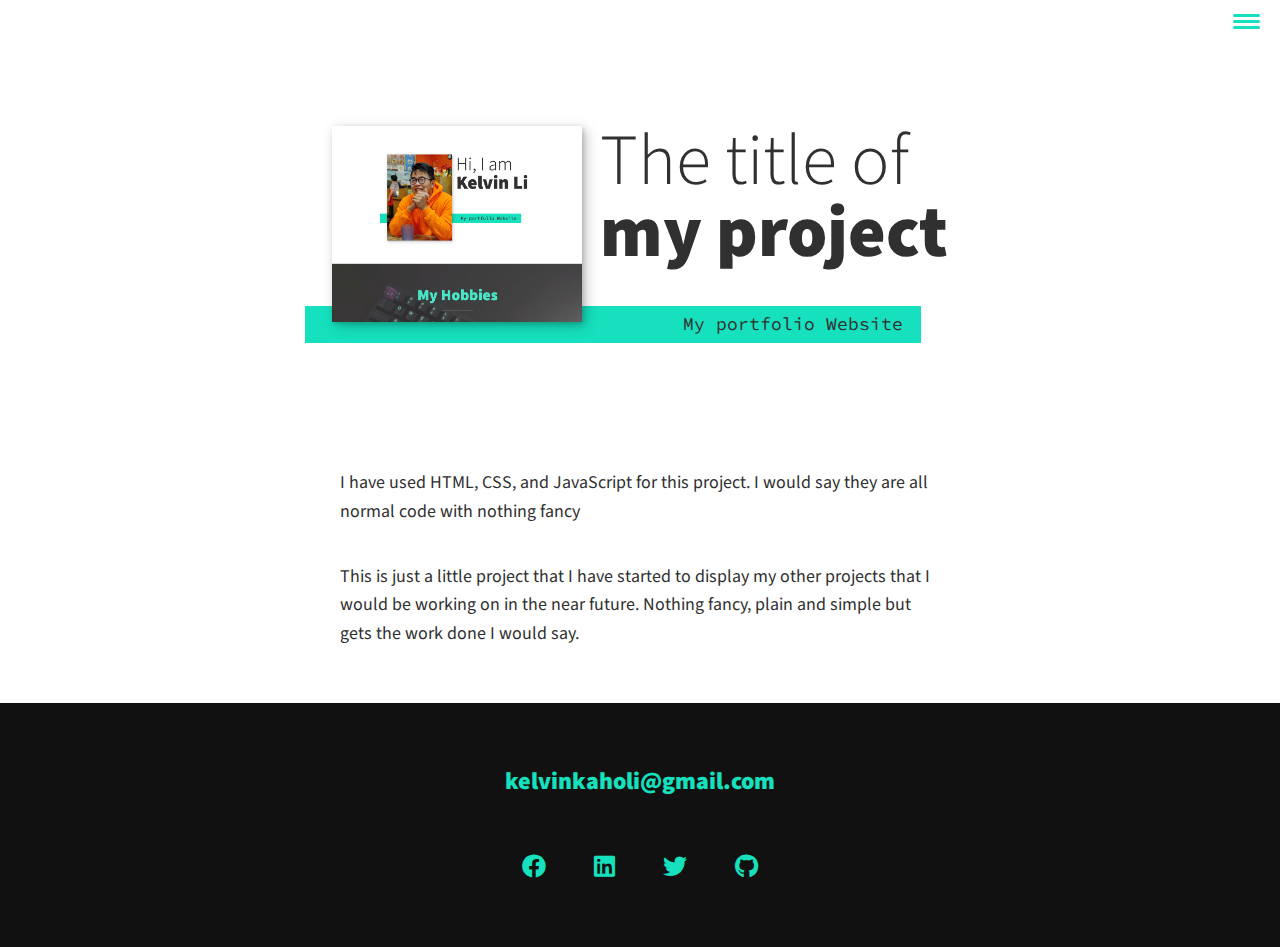
==== portfolio-item1.html @ 2620d073 "first commit" ====
<!DOCTYPE html>
<html lang="en">
    <head>
        <!-- Basically followed an youtube video when building this website -->
        <meta charset="UTF-8">
        <meta name="viewport" content="width=device-width, initial-scale=1.0">
        <title> Kelvin Portfolio Website</title>
        <link rel="stylesheet" 
        href="https://cdnjs.cloudflare.com/ajax/libs/normalize/8.0.1/normalize.min.css" 
        integrity="sha512-NhSC1YmyruXifcj/KFRWoC561YpHpc5Jtzgvbuzx5VozKpWvQ+4nXhPdFgmx8xqexRcpAglTj9sIBWINXa8x5w==" crossorigin="anonymous" referrerpolicy="no-referrer" />
        <link rel="stylesheet" 
        href="https://cdnjs.cloudflare.com/ajax/libs/font-awesome/6.0.0/css/all.min.css" 
        integrity="sha512-9usAa10IRO0HhonpyAIVpjrylPvoDwiPUiKdWk5t3PyolY1cOd4DSE0Ga+ri4AuTroPR5aQvXU9xC6qOPnzFeg==" crossorigin="anonymous" referrerpolicy="no-referrer" />
        <!-- font -->
        <link rel="preconnect" href="https://fonts.googleapis.com"> 
        <link rel="preconnect" href="https://fonts.gstatic.com" crossorigin> 
        <link href="https://fonts.googleapis.com/css2?family=Source+Code+Pro:wght@400;900&family=Source+Sans+Pro:wght@300;900&display=swap" rel="stylesheet">
        
        <link rel="stylesheet" href="style.css">
    </head>
    <body>
            <header>
                <div class="logo">
                    <img src="" alt=""></ing>
                </div>

                <button class="nav-toggle" aria-label="toggle navigation">
                    <span class="hamburger"></span>
                </button>
                <nav class="nav">
                    <ul class="nav__list">
                        <li class="nav__item"><a href="index.html" class="nav__link">Home</a></li>
                        <li class="nav__item"><a href="index.html#services" class="nav__link">My Service</a></li>
                        <li class="nav__item"><a href="index.html#about" class="nav__link">About me</a></li>
                        <li class="nav__item"><a href="index.html#work" class="nav__link">My Work</a></li>
                    </ul>
                </nav>
            </header>
            
            <!-- Introduction -->
            <section class="intro">
                <h1 class="section__title section__title--intro">
                    The title of <strong>my project</strong>
                </h1>
                <p class="section__substitle section__subtitle--intro">My portfolio Website</p>
                <img src="img/Project 1.png" alt="" class="intro__img">
            </section>
            
            <div class="portfolio-item-individual">
                <p>I have used HTML, CSS, and JavaScript for this project. I would say they are all normal code with nothing fancy</p>
                <img src="" alt="">
                <p>
                    This is just a little project that I have started to display my other projects that I would 
                    be working on in the near future. Nothing fancy, plain and simple but gets the work done I would say. 
                </p>
                <p></p>
            </div>

            <!-- Footer -->
            <footer class="footer">
                <a href="mailto:kelvinkaholi@gmail.com" class="footer__link">kelvinkaholi@gmail.com</a>
                <ul class="social-list">
                    <li class="social-list__item">
                        <a class="social-list__link" href="https://www.facebook.com/k.li53/">
                            <i class="fa-brands fa-facebook"></i>
                        </a>
                    </li>
                    <li class="social-list__item">
                        <a class="social-list__link" href="https://www.linkedin.com/in/kelvinkaholi/">
                            <i class="fa-brands fa-linkedin"></i>
                        </a>
                    </li>
                    <li class="social-list__item">
                        <a class="social-list__link" href="https://twitter.com/KelvinKaHoLi">
                            <i class="fa-brands fa-twitter"></i>
                        </a>
                    </li>
                    <li class="social-list__item">
                        <a class="social-list__link" href="https://github.com/kelvinkaholi">
                            <i class="fa-brands fa-github"></i>
                        </a>
                    </li>
                </ul>
            </footer>

            <script src="index.js"></script>

    </body>
</html>
---- style.css ----
*,
*::before,
*::after {
    box-sizing:border-box
}

/* CustomProperties, update these for your own design */

:root {
    --ff-primary: 'Source Sans Pro', sans-serif;
    --ff-secondary: 'Source Code Pro', monospace;

    --fw-reg:300;
    --fw-bold:900;

    --clr-light: #fff;
    --clr-dark: #303030;
    --clr-accent: #16e0bd;

    --fs-h1: 3rem;
    --fs-h2: 2.25rem;
    --fs-h3: 1.25rem;
    --fs-body: 1rem;

    --bs: .25em .25em .75em rgba(0,0,0,.25),
        .125em 0.125em .25em rgba(0,0,0,.15)
}

@media (min-width: 800px) {
    :root {
        --fs-h1: 4.5rem;
        --fs-h2: 3.75rem;
        --fs-h3: 1.5rem;
        --fs-body: 1.123rem;
    }
}

/* General Style */

html {
    scroll-behavior: smooth;
}

body{
    background: var(--clr-light);
    color:var(--clr-dark);
    margin: 0;
    font-family: var(--ff-primary);
    font-size: var(--fs-body);
    line-height:1.6;
}

section{
    padding: 5em 2em;
}

img {
    display:block;
    max-width:100%;
}

strong {
    font-weight: var(--fw-bold);
}

:focus {
    outline: 3px solid var(--clr-accent);
    outline-offset: 3px;
}

/* Buttons */

.btn {
    display: inline-block;
    padding: .5em 2.5em;
    background: var(--clr-accent);
    color: var(--clr-dark);
    text-decoration: none;
    cursor: pointer;
    font-size: .8rem;
    text-transform: uppercase;
    letter-spacing: 2px;
    font-weight:  var(--fw-bold);
    transition: transform 200ms ease-in-out;
}

.btn:hover {
    transform: scale(1.1);
}

/* Typography */

h1,
h2,
h3 {
    line-height: 1;
    margin: 0;
}

h1 { font-size: var(--fs-h1) }
h2 { font-size: var(--fs-h2) }
h3 { font-size: var(--fs-h3) }


.section__title {
    margin-bottom: .25em;
}

.section__title--intro {
    font-weight: var(--fw-reg);
}

.section__title--intro strong {
    display:block;
}

.section__subtitle {
    margin: 0;
    font-size: var(--fs-h3);
}

.section__subtitle--intro,
.section__subtitle--about {
    background: var(--clr-accent);
    font-family: var(--ff-secondary);
    margin-bottom: 1em;
    padding: .25em 1em;
}

.section__subtitle--work {
    color: var(--clr-accent);
    font-weight: var(--fw-bold);
    margin-bottom: 2em;
}

/* header */

header{
    display: flex;
    justify-content: space-between;
    padding: 1em;
}

.logo {
    max-width: 100px;
}

.nav {
    position: fixed;
    background: var(--clr-dark);
    color: var(--clr-light);
    top: 0;
    bottom: 0;
    left: 0;
    right: 0;
    z-index: 100;

    transform: translateX(100%);
    transition: transform 250ms cubic-bezier(.5, 0, .5, 1);
}

.nav__list {
    list-style: none;
    display: flex;
    height: 100%;
    flex-direction: column;
    justify-content: space-evenly;
    align-items: center;
    margin: 0;
    padding: 0;
}

.nav__link {
    color: inherit;
    font-weight: var(--fw-bold);
    font-size: var(--fs-h2);
    text-decoration: none;
}

.nav__link:hover {
    color: var(--clr-accent);
}

.nav-toggle {
    padding: .5em;
    background: transparent;
    border: 0;
    cursor: pointer;
    position: absolute;
    right: 1em;
    top: 1em;
    z-index: 1000;
}

.nav-open .nav {
    transform: translateX(0);
}

.nav-open .nav-toggle {
    position: fixed;
}

.nav-open .hamburger {
    transform: rotate(.625turn);
}

.nav-open .hamburger::before {
    transform: rotate(90deg) translateX(-6px);
}

.nav-open .hamburger::after {
    opacity: 0;
}

.hamburger {
    display: block;
    position: relative;
}

.hamburger,
.hamburger::before,
.hamburger::after {
    background: var(--clr-accent);
    width: 2em;
    height: 3px;
    border-radius: 1em;
    transition: transform 250ms ease-in-out;
}

.hamburger::before,
.hamburger::after {
    content: '';
    position: absolute;
    left: 0;
    right: 0;
}

.hamburger::before { top: 6px;}

.hamburger::after { bottom: 6px;}

/* Intro section */

.intro{
    position: relative;
}

.intro__img {
    box-shadow: var(--bs);
}

.section__subtitle--intro {
    display: inline-block;
}

@media(min-width: 600px) {
    .intro {
        display: grid;
        width: min-content;
        margin: 0 auto;
        grid-column-gap: 1em;
        grid-template-areas: 
            "img title" 
            "img subtitle";
        grid-template-columns: min-content max-content;
    }

    .intro__img {
        grid-area: img;
        min-width: 250px;
        position: relative;
        z-index: 2;
    }

    .section__subtitle--intro {
        align-self: start;
        grid-column: -1/1;
        grid-row: 2;
        text-align: right;
        position: relative;
        left: -1.5em;
        width: calc(100% * 1.5em);
    }
}


/* My services section */

.my-services {
    background-color: var(--clr-dark);
    background-image: url(img/keyboard.jpeg);
    background-size: cover;
    color: var(--clr-light);
    text-align:center;
    opacity: .85;
}

.section__title--services {
    color:var(--clr-accent);
    position:relative;
}

.section__title--services::after {
    content:'';
    display: block;
    width: 2em;
    height: 1px;
    margin: 0.5em auto 1em;
    background: var(--clr-light);
    opacity: 0.25;
}

.services{
    margin-bottom: 4em;
}

.service{
    max-width: 500px;
    margin: 0 auto;
}

@media (min-width: 800px){
    .services {
        display: flex;
        max-width: 1000px;
        margin-left: auto;
        margin-right: auto;
    }

    .service + .services {
        margin-left: 2
    }
}

/* about me section */

.about-me {
    max-width: 1000px;
    margin: 0 auto;
}

.about-me__img{
    box-shadow: var(--bs);
}

@media (min-width:600px) {
    .about-me{
        display: grid;
        grid-template-columns: 1fr 200px;
        grid-template-areas: 
            "title img"
            "subtitle img"
            "text img";
        grid-column-gap: 2em;
    }

    .section__title--about {
        grid-area: title;
    }

    .section__subtitle--about {
        grid-column: 1 / -1;
        grid-row: 2;
        position: relative;
        left: -1em;
        width: calc(100% + 2em);
        padding-left: 1em;
        padding-right: calc(200px + 4em);
    }

    .about-me__img {
        grid-area: img;
        position: relative;
        z-index: 2;
    }
}

/* My work */ 

.my-work {
    background-color: var(--clr-dark);
    color: var(--clr-accent);
    text-align: center;
}

.portfolio {
    display: grid;
    grid-template-columns: repeat(auto-fit, minmax(300px, 1fr));
    /* max-width: 300px;
    margin: 0 auto; */
}

.portfolio__item {
    background-color: var(--clr-accent);
    overflow: hidden;
}

.portfolio__img {
    max-width:500px;
    margin: 0 auto;
    transition: 
        transform 750ms cubic-bezier(.5, 0, .5, 1),
        opacity 250ms linear;
}

.portfolio__item:focus {
    position: relative;
    z-index: 2;
}

.portfolio__img:hover,
.portfolio__item:focus .portfolio__img {
    transform: scale(1.2);
    opacity: 0.5;
}


/* footer */

.footer {
    background: #111;
    color: var(--clr-accent);
    text-align: center;
    padding:2.5em 0;
    font-size: var(--fs-h3);
}

.footer a {
    color: inherit;
    text-decoration: none;
}

.footer__link {
    font-weight: var(--fw-bold);
}

.footer__link:hover,
.social-list__link:hover {
    opacity: .7;

}

.footer__link:hover {
    text-decoration: underline;
}

.social-list {
    list-style: none;
    display: flex;
    justify-content: center;
    margin: 2em 0 0;
    padding: 0; 
}

.social-list__item {
    margin: 0 .5em;
}

.social-list__link {
    padding: .5em;
}

.portfolio-item-individual {
    padding: 0 2em 2em;
    max-width: 1000px;
    margin: 0 auto;
}

.portfolio-item-individual p {
    max-width: 600px;
    margin-left: auto;
    margin-right: auto;
}
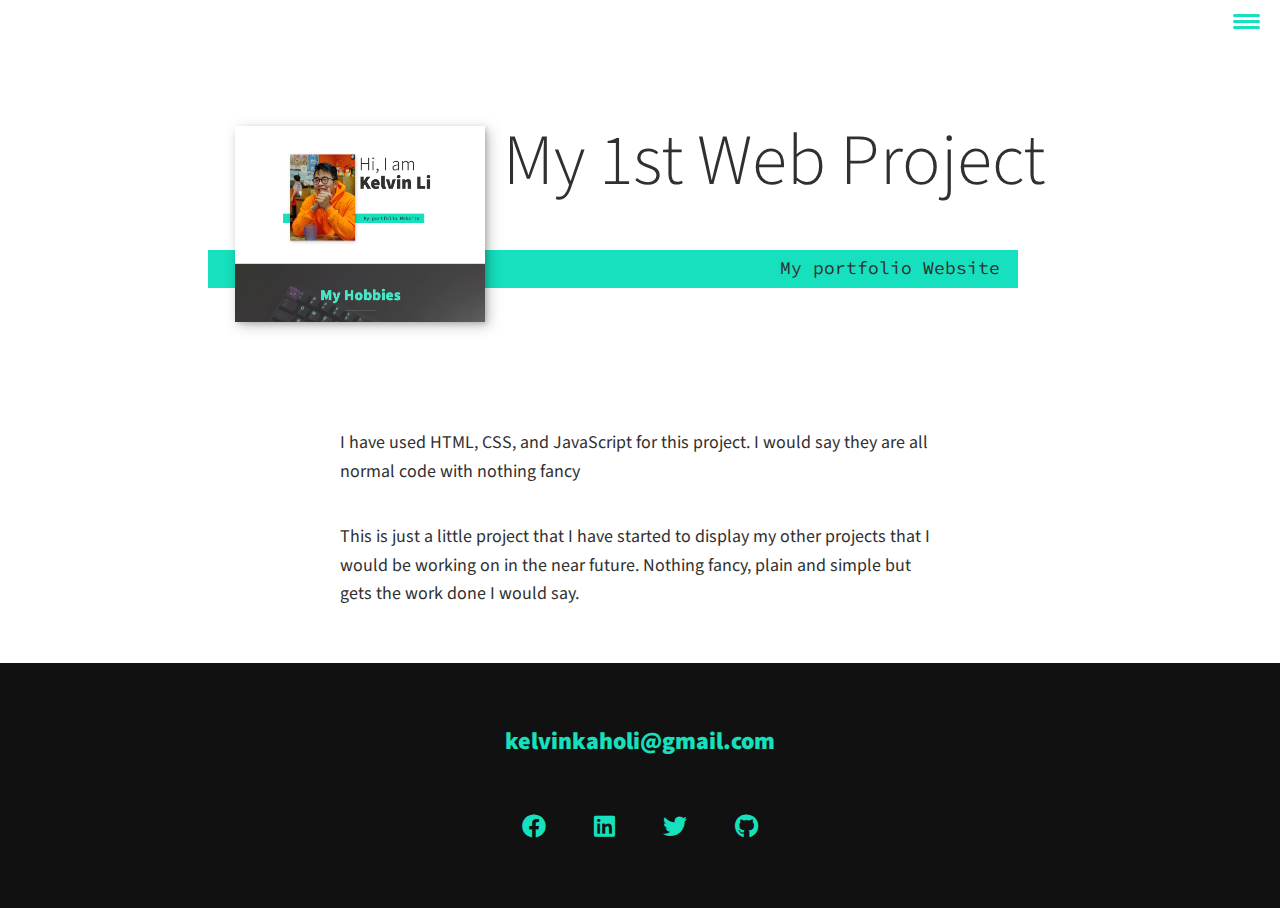
==== commit 30db20a3: "Update portfolio-item1.html" ====
--- a/portfolio-item1.html
+++ b/portfolio-item1.html
@@ -40,7 +40,7 @@
             <!-- Introduction -->
             <section class="intro">
                 <h1 class="section__title section__title--intro">
-                    The title of <strong>my project</strong>
+                    My 1st Web Project
                 </h1>
                 <p class="section__substitle section__subtitle--intro">My portfolio Website</p>
                 <img src="img/Project 1.png" alt="" class="intro__img">
@@ -86,4 +86,4 @@
             <script src="index.js"></script>
 
     </body>
-</html>+</html>
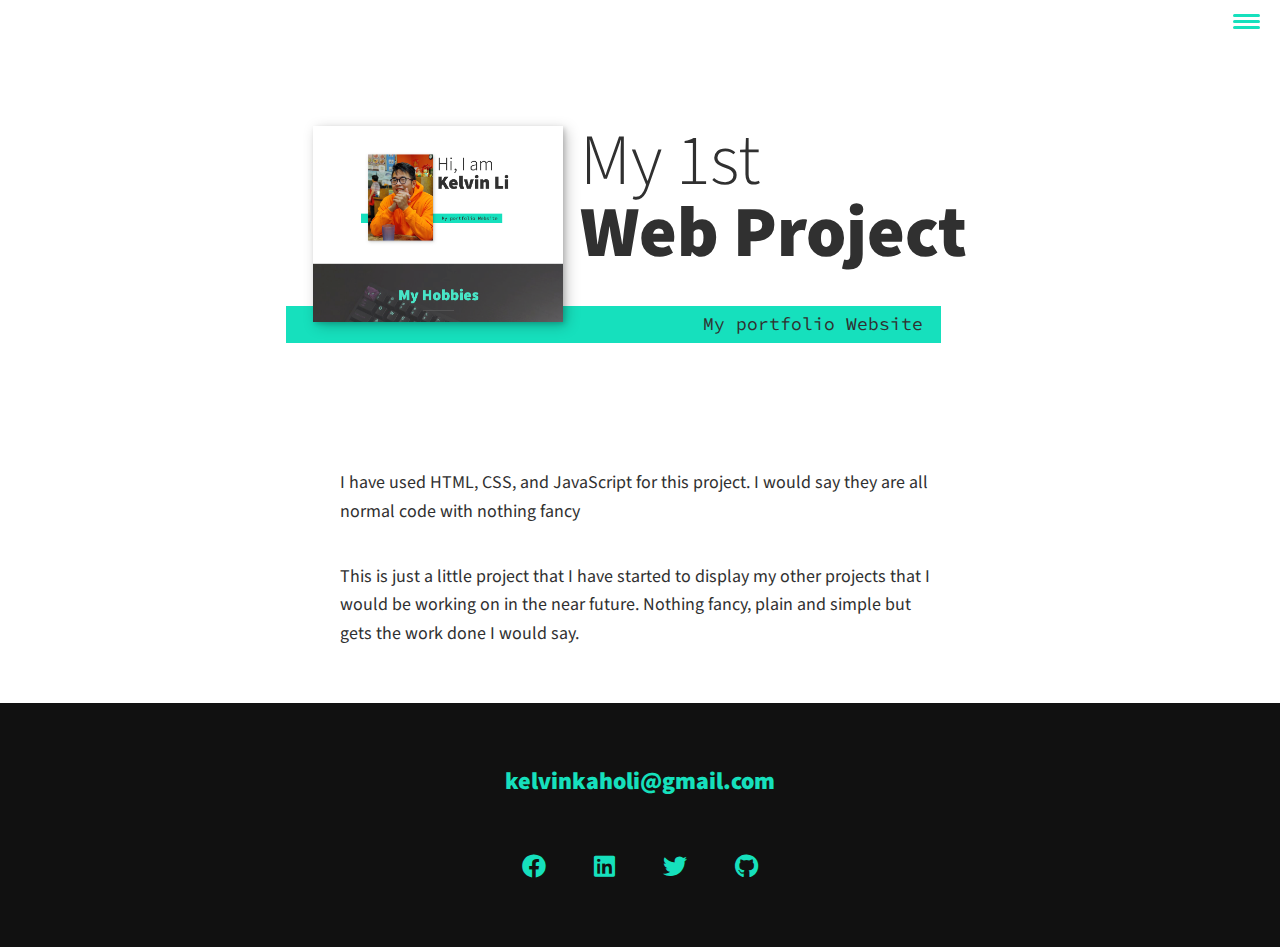
==== commit d60d8fed: "Update portfolio-item1.html" ====
--- a/portfolio-item1.html
+++ b/portfolio-item1.html
@@ -40,7 +40,7 @@
             <!-- Introduction -->
             <section class="intro">
                 <h1 class="section__title section__title--intro">
-                    My 1st Web Project
+                    My 1st <strong>Web Project</strong>
                 </h1>
                 <p class="section__substitle section__subtitle--intro">My portfolio Website</p>
                 <img src="img/Project 1.png" alt="" class="intro__img">
